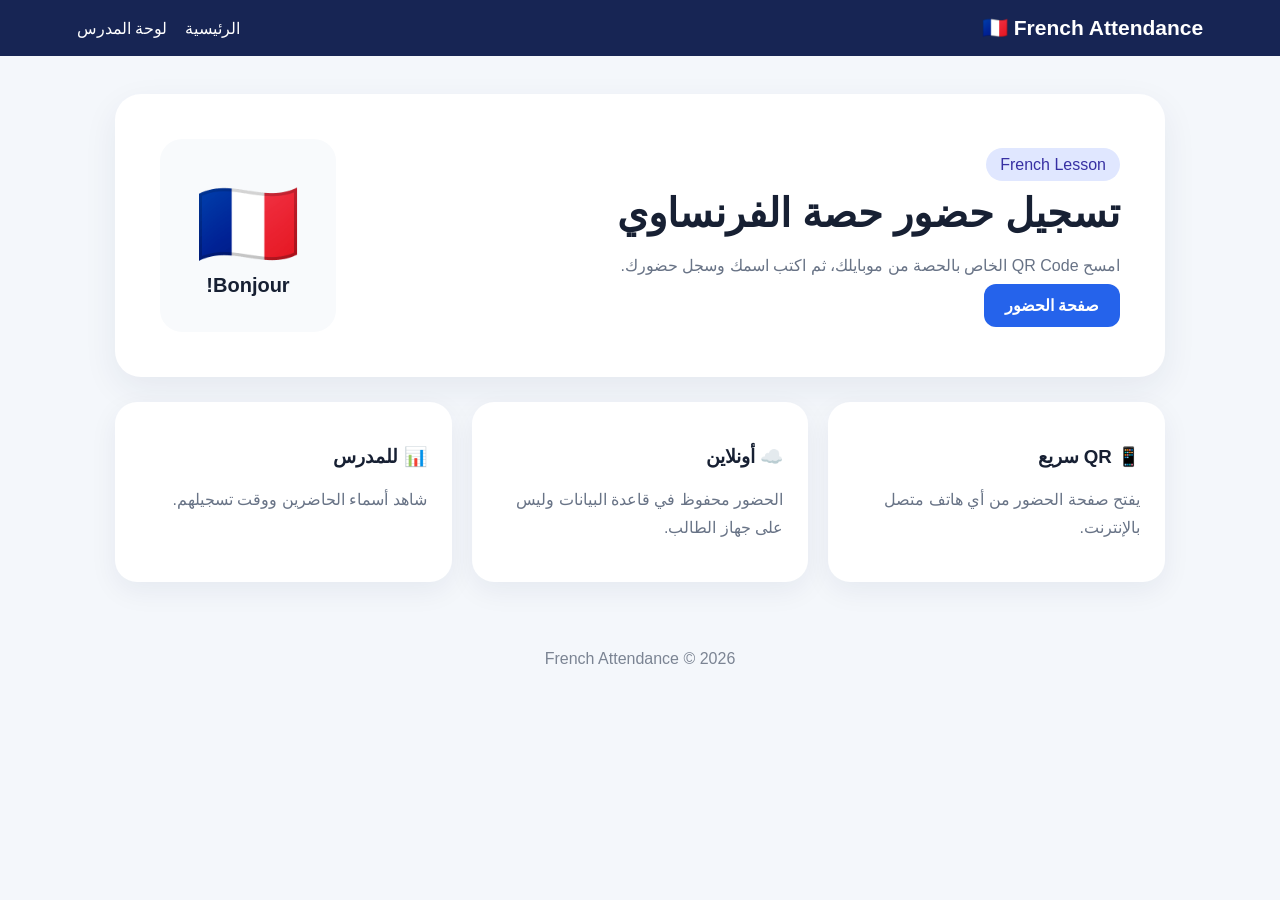
==== index.html @ 324ebeb5 "Add files via upload" ====
<!doctype html>
<html lang="ar" dir="rtl">
<head><meta charset="utf-8"><meta name="viewport" content="width=device-width,initial-scale=1">
<title>French Attendance 🇫🇷</title><link rel="stylesheet" href="style.css"></head>
<body>
<header><div class="logo">🇫🇷 French Attendance</div><nav><a href="index.html">الرئيسية</a><a href="teacher.html">لوحة المدرس</a></nav></header>
<main class="wrap"><section class="hero"><div><span class="pill">French Lesson</span><h1>تسجيل حضور حصة الفرنساوي</h1><p>امسح QR Code الخاص بالحصة من موبايلك، ثم اكتب اسمك وسجل حضورك.</p><a class="btn" href="student.html">صفحة الحضور</a></div><div class="flag">🇫🇷<b>Bonjour!</b></div></section>
<section class="grid"><div class="card"><h3>📱 QR سريع</h3><p>يفتح صفحة الحضور من أي هاتف متصل بالإنترنت.</p></div><div class="card"><h3>☁️ أونلاين</h3><p>الحضور محفوظ في قاعدة البيانات وليس على جهاز الطالب.</p></div><div class="card"><h3>📊 للمدرس</h3><p>شاهد أسماء الحاضرين ووقت تسجيلهم.</p></div></section></main>
<footer>French Attendance © 2026</footer>
</body></html>
---- style.css ----
*{box-sizing:border-box}body{margin:0;font-family:Arial,Tahoma,sans-serif;background:#f4f7fb;color:#172033}header{background:#172554;color:#fff;padding:16px 6%;display:flex;justify-content:space-between;align-items:center;gap:20px}.logo{font-weight:800;font-size:21px}nav{display:flex;gap:18px}nav a{color:#fff;text-decoration:none}.wrap{width:min(1050px,92%);margin:38px auto}.narrow{max-width:620px}.hero{background:#fff;border-radius:26px;padding:45px;display:flex;align-items:center;justify-content:space-between;gap:30px;box-shadow:0 12px 35px #17255412}.hero h1{font-size:40px;margin:16px 0}.hero p,.muted{color:#687386;line-height:1.8}.pill{background:#e0e7ff;color:#3730a3;border-radius:999px;padding:8px 14px}.btn{border:0;background:#2563eb;color:#fff;padding:13px 21px;border-radius:12px;text-decoration:none;font-weight:700;cursor:pointer}.full{width:100%;margin-top:18px}.flag{background:#f8fafc;border-radius:22px;padding:35px;font-size:85px;text-align:center}.flag b{display:block;font-size:20px}.grid{display:grid;grid-template-columns:repeat(3,1fr);gap:20px;margin-top:25px}.card,.panel{background:#fff;border-radius:22px;padding:25px;box-shadow:0 9px 28px #17255410}.card p{color:#687386;line-height:1.7}.panel h1{margin-top:0}.panel label{display:block;font-weight:bold;margin:18px 0 8px}.panel input{width:100%;padding:14px;border:1px solid #d5dae4;border-radius:11px;font-size:16px}.success,.error{margin-top:18px;padding:13px;border-radius:10px}.success{background:#dcfce7;color:#166534}.error{background:#fee2e2;color:#991b1b}.head{display:flex;align-items:center;justify-content:space-between;gap:15px}.qr{text-align:center;background:#f8fafc;padding:25px;border-radius:18px;margin:20px 0}.qr #qrcode{display:flex;justify-content:center}.stat{display:inline-flex;align-items:center;gap:15px;background:#eef2ff;padding:14px 22px;border-radius:14px;margin-bottom:20px}.stat b{font-size:30px;color:#1d4ed8}.danger{border:0;background:#fee2e2;color:#991b1b;padding:10px 14px;border-radius:10px;cursor:pointer}.tablewrap{overflow-x:auto}table{width:100%;border-collapse:collapse}th,td{padding:13px;border-bottom:1px solid #e5e7eb;text-align:right}th{background:#f8fafc}footer{text-align:center;color:#7b8493;padding:30px}@media(max-width:700px){header{flex-direction:column;align-items:flex-start}.hero{flex-direction:column;text-align:center;padding:28px}.hero h1{font-size:30px}.flag{width:100%;font-size:60px}.grid{grid-template-columns:1fr}.head{align-items:flex-start;flex-direction:column}.wrap{margin:25px auto}}
@media print{header,footer,.danger,.head .btn{display:none!important}.wrap{width:100%;margin:0}.panel{box-shadow:none}}
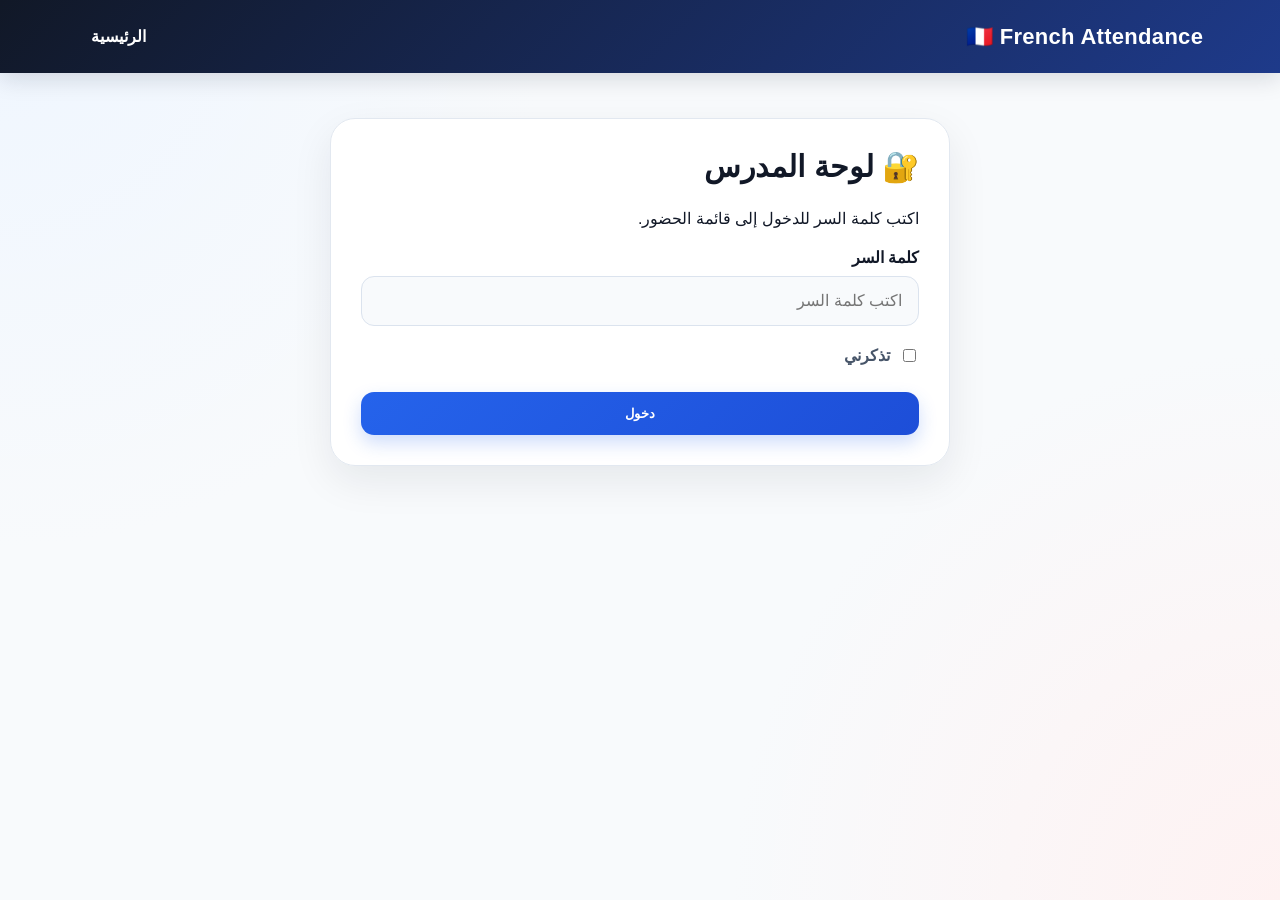
==== commit 48086752: "Add files via upload" ====
--- a/index.html
+++ b/index.html
@@ -1,10 +1,182 @@
 <!doctype html>
 <html lang="ar" dir="rtl">
-<head><meta charset="utf-8"><meta name="viewport" content="width=device-width,initial-scale=1">
-<title>French Attendance 🇫🇷</title><link rel="stylesheet" href="style.css"></head>
+
+<head>
+
+    <meta charset="utf-8">
+
+    <meta name="viewport"
+          content="width=device-width, initial-scale=1">
+
+    <title>
+        دخول المدرس - French Attendance
+    </title>
+
+    <link rel="stylesheet"
+          href="style.css">
+
+</head>
+
+
 <body>
-<header><div class="logo">🇫🇷 French Attendance</div><nav><a href="index.html">الرئيسية</a><a href="teacher.html">لوحة المدرس</a></nav></header>
-<main class="wrap"><section class="hero"><div><span class="pill">French Lesson</span><h1>تسجيل حضور حصة الفرنساوي</h1><p>امسح QR Code الخاص بالحصة من موبايلك، ثم اكتب اسمك وسجل حضورك.</p><a class="btn" href="student.html">صفحة الحضور</a></div><div class="flag">🇫🇷<b>Bonjour!</b></div></section>
-<section class="grid"><div class="card"><h3>📱 QR سريع</h3><p>يفتح صفحة الحضور من أي هاتف متصل بالإنترنت.</p></div><div class="card"><h3>☁️ أونلاين</h3><p>الحضور محفوظ في قاعدة البيانات وليس على جهاز الطالب.</p></div><div class="card"><h3>📊 للمدرس</h3><p>شاهد أسماء الحاضرين ووقت تسجيلهم.</p></div></section></main>
-<footer>French Attendance © 2026</footer>
-</body></html>+
+
+<header>
+
+    <div class="logo">
+        🇫🇷 French Attendance
+    </div>
+
+    <nav>
+
+        <a href="index.html">
+            الرئيسية
+        </a>
+
+    </nav>
+
+</header>
+
+
+
+<main class="wrap narrow">
+
+    <section class="panel">
+
+        <h1>
+            🔐 لوحة المدرس
+        </h1>
+
+        <p class="muted">
+            اكتب كلمة السر للدخول إلى قائمة الحضور.
+        </p>
+
+
+        <form id="loginForm">
+
+            <label for="password">
+                كلمة السر
+            </label>
+
+            <input
+                id="password"
+                type="password"
+                placeholder="اكتب كلمة السر"
+                required
+            >
+
+
+            <label class="remember">
+
+                <input
+                    id="remember"
+                    type="checkbox"
+                >
+
+                تذكرني
+
+            </label>
+
+
+            <button
+                class="btn full"
+                type="submit"
+            >
+
+                دخول
+
+            </button>
+
+        </form>
+
+
+        <div id="message"></div>
+
+    </section>
+
+</main>
+
+
+
+<script>
+
+    // كلمة سر المدرس
+    const PASSWORD = "A123a456#7";
+
+
+    // لو اختار تذكرني قبل كده
+    if (
+        localStorage.getItem("teacherRemembered") === "1"
+    ) {
+
+        window.location.href = "teacher.html";
+
+    }
+
+
+
+    document
+        .getElementById("loginForm")
+        .addEventListener("submit", function(event) {
+
+            event.preventDefault();
+
+
+            const password =
+                document.getElementById("password").value;
+
+
+            const remember =
+                document.getElementById("remember").checked;
+
+
+            const message =
+                document.getElementById("message");
+
+
+
+            // التأكد من كلمة السر
+            if (password === PASSWORD) {
+
+
+                // تسجيل الدخول لهذه الجلسة
+                sessionStorage.setItem(
+                    "teacherLoggedIn",
+                    "1"
+                );
+
+
+                // تذكر المدرس على نفس الجهاز
+                if (remember) {
+
+                    localStorage.setItem(
+                        "teacherRemembered",
+                        "1"
+                    );
+
+                }
+
+
+                // فتح لوحة المدرس
+                window.location.href =
+                    "teacher.html";
+
+
+            } else {
+
+
+                message.className = "error";
+
+                message.textContent =
+                    "كلمة السر غير صحيحة ❌";
+
+            }
+
+        });
+
+</script>
+
+
+</body>
+
+</html>
--- a/style.css
+++ b/style.css
@@ -1,2 +1,1044 @@
-*{box-sizing:border-box}body{margin:0;font-family:Arial,Tahoma,sans-serif;background:#f4f7fb;color:#172033}header{background:#172554;color:#fff;padding:16px 6%;display:flex;justify-content:space-between;align-items:center;gap:20px}.logo{font-weight:800;font-size:21px}nav{display:flex;gap:18px}nav a{color:#fff;text-decoration:none}.wrap{width:min(1050px,92%);margin:38px auto}.narrow{max-width:620px}.hero{background:#fff;border-radius:26px;padding:45px;display:flex;align-items:center;justify-content:space-between;gap:30px;box-shadow:0 12px 35px #17255412}.hero h1{font-size:40px;margin:16px 0}.hero p,.muted{color:#687386;line-height:1.8}.pill{background:#e0e7ff;color:#3730a3;border-radius:999px;padding:8px 14px}.btn{border:0;background:#2563eb;color:#fff;padding:13px 21px;border-radius:12px;text-decoration:none;font-weight:700;cursor:pointer}.full{width:100%;margin-top:18px}.flag{background:#f8fafc;border-radius:22px;padding:35px;font-size:85px;text-align:center}.flag b{display:block;font-size:20px}.grid{display:grid;grid-template-columns:repeat(3,1fr);gap:20px;margin-top:25px}.card,.panel{background:#fff;border-radius:22px;padding:25px;box-shadow:0 9px 28px #17255410}.card p{color:#687386;line-height:1.7}.panel h1{margin-top:0}.panel label{display:block;font-weight:bold;margin:18px 0 8px}.panel input{width:100%;padding:14px;border:1px solid #d5dae4;border-radius:11px;font-size:16px}.success,.error{margin-top:18px;padding:13px;border-radius:10px}.success{background:#dcfce7;color:#166534}.error{background:#fee2e2;color:#991b1b}.head{display:flex;align-items:center;justify-content:space-between;gap:15px}.qr{text-align:center;background:#f8fafc;padding:25px;border-radius:18px;margin:20px 0}.qr #qrcode{display:flex;justify-content:center}.stat{display:inline-flex;align-items:center;gap:15px;background:#eef2ff;padding:14px 22px;border-radius:14px;margin-bottom:20px}.stat b{font-size:30px;color:#1d4ed8}.danger{border:0;background:#fee2e2;color:#991b1b;padding:10px 14px;border-radius:10px;cursor:pointer}.tablewrap{overflow-x:auto}table{width:100%;border-collapse:collapse}th,td{padding:13px;border-bottom:1px solid #e5e7eb;text-align:right}th{background:#f8fafc}footer{text-align:center;color:#7b8493;padding:30px}@media(max-width:700px){header{flex-direction:column;align-items:flex-start}.hero{flex-direction:column;text-align:center;padding:28px}.hero h1{font-size:30px}.flag{width:100%;font-size:60px}.grid{grid-template-columns:1fr}.head{align-items:flex-start;flex-direction:column}.wrap{margin:25px auto}}
-@media print{header,footer,.danger,.head .btn{display:none!important}.wrap{width:100%;margin:0}.panel{box-shadow:none}}+
+
+* {
+    box-sizing: border-box;
+}
+
+:root {
+    --navy: #111827;
+    --blue: #2563eb;
+    --blue-dark: #1d4ed8;
+    --blue-light: #eff6ff;
+
+    --red: #ef4444;
+    --red-light: #fef2f2;
+
+    --white: #ffffff;
+    --bg: #f8fafc;
+
+    --text: #111827;
+    --muted: #64748b;
+
+    --border: #e2e8f0;
+
+    --success: #16a34a;
+    --success-bg: #f0fdf4;
+
+    --shadow:
+        0 15px 40px rgba(15, 23, 42, 0.08);
+}
+
+
+
+
+body {
+
+    margin: 0;
+
+    font-family:
+        Arial,
+        Tahoma,
+        sans-serif;
+
+    background:
+        radial-gradient(
+            circle at top left,
+            #eff6ff,
+            transparent 35%
+        ),
+        radial-gradient(
+            circle at bottom right,
+            #fef2f2,
+            transparent 35%
+        ),
+        var(--bg);
+
+    color: var(--text);
+
+    min-height: 100vh;
+
+}
+
+
+
+
+header {
+
+    background:
+        linear-gradient(
+            135deg,
+            #111827,
+            #1e3a8a
+        );
+
+    color: white;
+
+    padding: 18px 6%;
+
+    display: flex;
+
+    justify-content: space-between;
+
+    align-items: center;
+
+    gap: 20px;
+
+    box-shadow:
+        0 5px 25px rgba(15, 23, 42, 0.15);
+
+}
+
+
+/* Logo */
+
+.logo {
+
+    font-size: 22px;
+
+    font-weight: 800;
+
+    letter-spacing: .3px;
+
+}
+
+
+
+nav {
+
+    display: flex;
+
+    align-items: center;
+
+    gap: 10px;
+
+}
+
+
+nav a {
+
+    color: white;
+
+    text-decoration: none;
+
+    padding: 9px 14px;
+
+    border-radius: 10px;
+
+    transition: .25s;
+
+    font-weight: 600;
+
+}
+
+
+nav a:hover {
+
+    background:
+        rgba(255,255,255,.12);
+
+    transform:
+        translateY(-1px);
+
+}
+
+
+
+.wrap {
+
+    width: min(
+        1050px,
+        92%
+    );
+
+    margin:
+        45px auto;
+
+}
+
+
+.narrow {
+
+    max-width: 620px;
+
+}
+
+
+
+.hero {
+
+    background:
+        rgba(255,255,255,.9);
+
+    border:
+        1px solid rgba(226,232,240,.8);
+
+    border-radius: 30px;
+
+    padding: 50px;
+
+    display: flex;
+
+    align-items: center;
+
+    justify-content: space-between;
+
+    gap: 35px;
+
+    box-shadow:
+        var(--shadow);
+
+    overflow: hidden;
+
+    position: relative;
+
+}
+
+
+.hero::before {
+
+    content: "";
+
+    position: absolute;
+
+    width: 180px;
+
+    height: 180px;
+
+    background:
+        #dbeafe;
+
+    border-radius: 50%;
+
+    top: -80px;
+
+    right: -70px;
+
+    opacity: .6;
+
+}
+
+
+.hero h1 {
+
+    font-size: 42px;
+
+    line-height: 1.2;
+
+    margin:
+        18px 0;
+
+}
+
+
+.hero p {
+
+    color: var(--muted);
+
+    line-height: 1.9;
+
+    max-width: 600px;
+
+}
+
+
+
+
+.pill {
+
+    display: inline-block;
+
+    background:
+        #eff6ff;
+
+    color:
+        var(--blue-dark);
+
+    border:
+        1px solid #dbeafe;
+
+    border-radius: 999px;
+
+    padding:
+        8px 15px;
+
+    font-size: 14px;
+
+    font-weight: 700;
+
+}
+
+
+.btn {
+
+    border: none;
+
+    background:
+        linear-gradient(
+            135deg,
+            #2563eb,
+            #1d4ed8
+        );
+
+    color: white;
+
+    padding:
+        14px 23px;
+
+    border-radius: 13px;
+
+    text-decoration: none;
+
+    font-weight: 700;
+
+    cursor: pointer;
+
+    display: inline-block;
+
+    transition: .25s;
+
+    box-shadow:
+        0 8px 18px
+        rgba(37,99,235,.22);
+
+}
+
+
+.btn:hover {
+
+    transform:
+        translateY(-2px);
+
+    box-shadow:
+        0 12px 25px
+        rgba(37,99,235,.3);
+
+}
+
+
+.btn:active {
+
+    transform:
+        translateY(0);
+
+}
+
+
+.btn:disabled {
+
+    opacity: .6;
+
+    cursor:
+        not-allowed;
+
+}
+
+
+.full {
+
+    width: 100%;
+
+    margin-top: 18px;
+
+}
+
+
+
+
+.flag {
+
+    background:
+        linear-gradient(
+            135deg,
+            #eff6ff,
+            #fef2f2
+        );
+
+    border:
+        1px solid #e2e8f0;
+
+    border-radius: 25px;
+
+    padding: 40px;
+
+    font-size: 85px;
+
+    text-align: center;
+
+    min-width: 220px;
+
+    box-shadow:
+        inset 0 0 30px
+        rgba(255,255,255,.7);
+
+}
+
+
+.flag b {
+
+    display: block;
+
+    font-size: 20px;
+
+    margin-top: 8px;
+
+    color:
+        var(--navy);
+
+}
+
+
+
+
+.grid {
+
+    display: grid;
+
+    grid-template-columns:
+        repeat(3, 1fr);
+
+    gap: 20px;
+
+    margin-top: 25px;
+
+}
+
+
+.card {
+
+    background:
+        rgba(255,255,255,.92);
+
+    border:
+        1px solid var(--border);
+
+    border-radius: 22px;
+
+    padding: 25px;
+
+    box-shadow:
+        var(--shadow);
+
+    transition: .25s;
+
+}
+
+
+.card:hover {
+
+    transform:
+        translateY(-5px);
+
+    box-shadow:
+        0 20px 45px
+        rgba(15,23,42,.12);
+
+}
+
+
+.card h3 {
+
+    margin-top: 0;
+
+    font-size: 19px;
+
+}
+
+
+.card p {
+
+    color:
+        var(--muted);
+
+    line-height: 1.8;
+
+}
+
+
+
+.panel {
+
+    background:
+        rgba(255,255,255,.96);
+
+    border:
+        1px solid var(--border);
+
+    border-radius: 25px;
+
+    padding: 30px;
+
+    box-shadow:
+        var(--shadow);
+
+}
+
+
+.panel h1 {
+
+    margin-top: 0;
+
+    font-size: 30px;
+
+}
+
+
+.panel label {
+
+    display: block;
+
+    font-weight: 700;
+
+    margin:
+        20px 0 9px;
+
+}
+
+
+
+.panel input {
+
+    width: 100%;
+
+    padding: 15px 16px;
+
+    border:
+        1px solid #dbe3ee;
+
+    border-radius: 13px;
+
+    font-size: 16px;
+
+    background:
+        #f8fafc;
+
+    color:
+        var(--text);
+
+    outline: none;
+
+    transition: .2s;
+
+}
+
+
+.panel input:focus {
+
+    border-color:
+        var(--blue);
+
+    background:
+        white;
+
+    box-shadow:
+        0 0 0 4px
+        rgba(37,99,235,.1);
+
+}
+
+
+
+
+.success,
+.error {
+
+    margin-top: 18px;
+
+    padding: 14px 16px;
+
+    border-radius: 13px;
+
+    font-weight: 600;
+
+}
+
+
+.success {
+
+    background:
+        var(--success-bg);
+
+    color:
+        #166534;
+
+    border:
+        1px solid #bbf7d0;
+
+}
+
+
+.error {
+
+    background:
+        var(--red-light);
+
+    color:
+        #991b1b;
+
+    border:
+        1px solid #fecaca;
+
+}
+
+
+
+
+.head {
+
+    display: flex;
+
+    align-items: center;
+
+    justify-content: space-between;
+
+    gap: 15px;
+
+}
+
+
+
+
+.qr {
+
+    text-align: center;
+
+    background:
+        linear-gradient(
+            135deg,
+            #f8fafc,
+            #eff6ff
+        );
+
+    border:
+        1px solid var(--border);
+
+    padding: 30px;
+
+    border-radius: 22px;
+
+    margin:
+        25px 0;
+
+}
+
+
+.qr #qrcode {
+
+    display: flex;
+
+    justify-content: center;
+
+    align-items: center;
+
+    background: white;
+
+    padding: 15px;
+
+    width: fit-content;
+
+    margin: auto;
+
+    border-radius: 15px;
+
+    box-shadow:
+        0 8px 25px
+        rgba(15,23,42,.08);
+
+}
+
+
+.qr p {
+
+    color:
+        var(--muted);
+
+    margin-bottom: 0;
+
+}
+
+
+
+
+.stat {
+
+    display: inline-flex;
+
+    align-items: center;
+
+    gap: 15px;
+
+    background:
+        linear-gradient(
+            135deg,
+            #eff6ff,
+            #dbeafe
+        );
+
+    padding:
+        12px 20px;
+
+    border-radius: 15px;
+
+    margin-bottom: 22px;
+
+    border:
+        1px solid #bfdbfe;
+
+}
+
+
+.stat b {
+
+    font-size: 32px;
+
+    color:
+        var(--blue-dark);
+
+}
+
+
+.stat span {
+
+    font-weight: 700;
+
+}
+
+
+
+
+.danger {
+
+    border: 1px solid #fecaca;
+
+    background:
+        #fff1f2;
+
+    color:
+        #be123c;
+
+    padding:
+        11px 15px;
+
+    border-radius: 11px;
+
+    cursor: pointer;
+
+    font-weight: 700;
+
+    transition: .2s;
+
+}
+
+
+.danger:hover {
+
+    background:
+        #ffe4e6;
+
+    transform:
+        translateY(-1px);
+
+}
+
+
+
+
+.tablewrap {
+
+    overflow-x: auto;
+
+    border:
+        1px solid var(--border);
+
+    border-radius: 16px;
+
+}
+
+
+table {
+
+    width: 100%;
+
+    border-collapse:
+        collapse;
+
+    background:
+        white;
+
+}
+
+
+th,
+td {
+
+    padding:
+        14px;
+
+    border-bottom:
+        1px solid #edf2f7;
+
+    text-align: right;
+
+}
+
+
+th {
+
+    background:
+        #f8fafc;
+
+    color:
+        #334155;
+
+    font-weight: 800;
+
+}
+
+
+tr:hover td {
+
+    background:
+        #f8fbff;
+
+}
+
+
+
+footer {
+
+    text-align: center;
+
+    color:
+        #64748b;
+
+    padding:
+        35px 15px;
+
+}
+
+
+
+
+.remember {
+
+    display: flex !important;
+
+    align-items: center;
+
+    gap: 9px;
+
+    font-weight: 600 !important;
+
+    color:
+        #475569;
+
+}
+
+
+.remember input {
+
+    width: auto !important;
+
+    accent-color:
+        var(--blue);
+
+}
+
+
+
+.login-panel {
+
+    max-width: 520px;
+
+    margin:
+        40px auto;
+
+}
+
+
+.login-panel h1 {
+
+    text-align: center;
+
+}
+
+
+.login-panel .muted {
+
+    text-align: center;
+
+}
+
+
+
+@media (max-width: 700px) {
+
+    header {
+
+        flex-direction: column;
+
+        align-items: center;
+
+        padding:
+            18px 5%;
+
+    }
+
+
+    nav {
+
+        flex-wrap: wrap;
+
+        justify-content: center;
+
+    }
+
+
+    .wrap {
+
+        width: 92%;
+
+        margin:
+            25px auto;
+
+    }
+
+
+    .hero {
+
+        flex-direction: column;
+
+        text-align: center;
+
+        padding:
+            30px 22px;
+
+    }
+
+
+    .hero h1 {
+
+        font-size: 31px;
+
+    }
+
+
+    .hero p {
+
+        font-size: 15px;
+
+    }
+
+
+    .flag {
+
+        width: 100%;
+
+        min-width: 0;
+
+        font-size: 65px;
+
+        padding:
+            30px;
+
+    }
+
+
+    .grid {
+
+        grid-template-columns:
+            1fr;
+
+    }
+
+
+    .panel {
+
+        padding:
+            22px;
+
+    }
+
+
+    .head {
+
+        flex-direction: column;
+
+        align-items: stretch;
+
+    }
+
+
+    .stat {
+
+        width: 100%;
+
+        justify-content: center;
+
+    }
+
+
+    .qr {
+
+        padding:
+            20px 10px;
+
+    }
+
+}
+
+
+
+
+@media print {
+
+    header,
+    footer,
+    .danger,
+    .head .btn,
+    nav {
+
+        display:
+            none !important;
+
+    }
+
+
+    body {
+
+        background:
+            white;
+
+    }
+
+
+    .wrap {
+
+        width: 100%;
+
+        margin: 0;
+
+    }
+
+
+    .panel {
+
+        box-shadow:
+            none;
+
+        border:
+            none;
+
+    }
+
+
+    .qr {
+
+        border:
+            none;
+
+        background:
+            white;
+
+    }
+
+}
